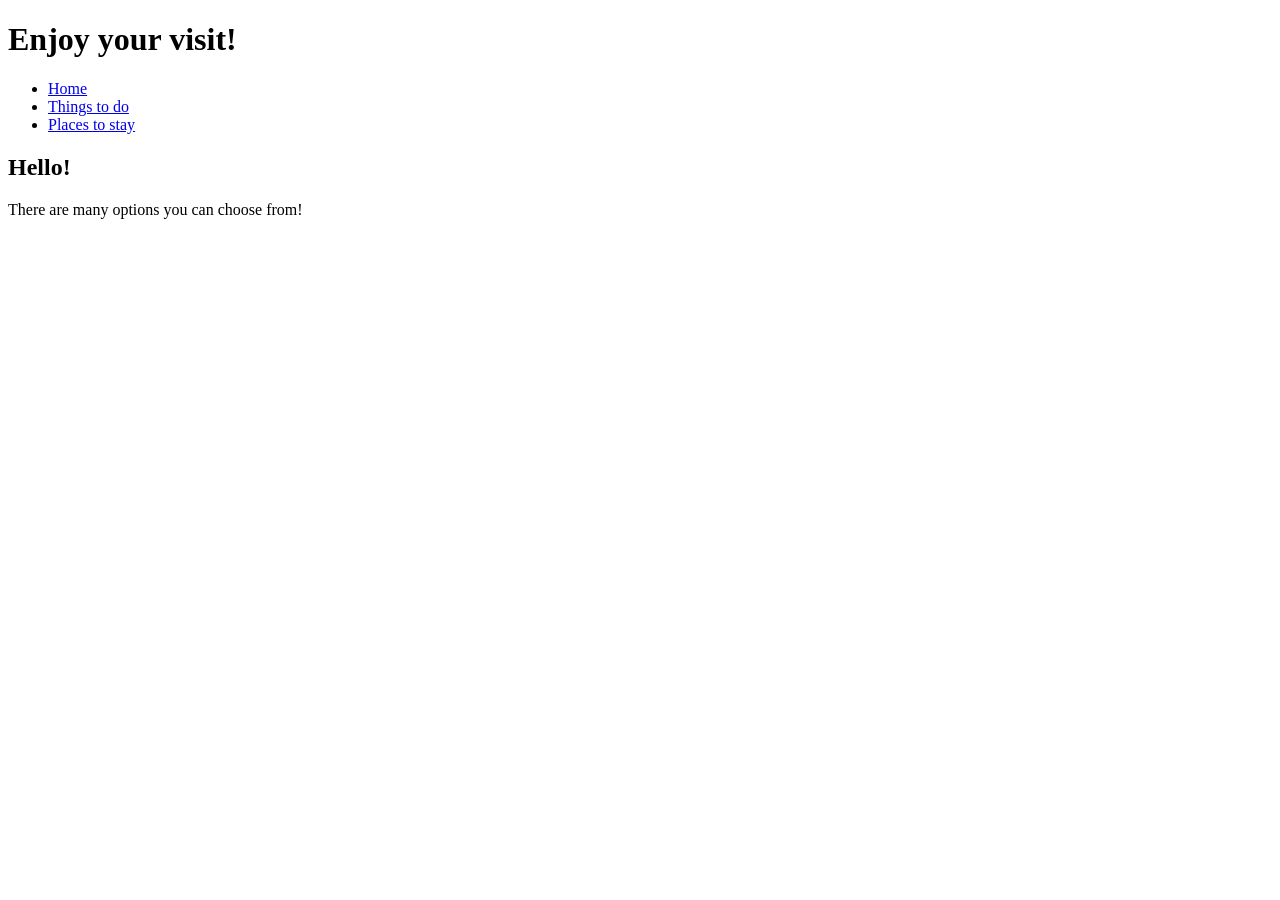
==== local-guide/places-to-stay.html @ 34eb7764 "Add files via upload" ====
<!DOCTYPE html>
<html lang="en">

  <head>
    <meta charset="utf-8">
    <meta name="viewport" content="width=device-width, initial-scale=1.0">
    <title>Punta Cana</title>
    <link rel="stylesheet" href="css/style.css">
  </head>

  <body>
    <h1>Enjoy your visit!</h1>
    <nav>
      <ul>
        <li><a href="index.html">Home</a></li>
        <li><a href="things-to-do.html">Things to do</a></li>
        <li><a href="#">Places to stay</a></li>
      </ul>
    </nav>

    <main>
      <h2>Hello!</h2>
      <p>There are many options you can choose from!</p>
    </main>
  </body>

</html>
---- local-guide/css/style.css ----
header {
  background: #e6b855;
  color: #fff;
}
/*This is a placeholder to ensure css is working*/
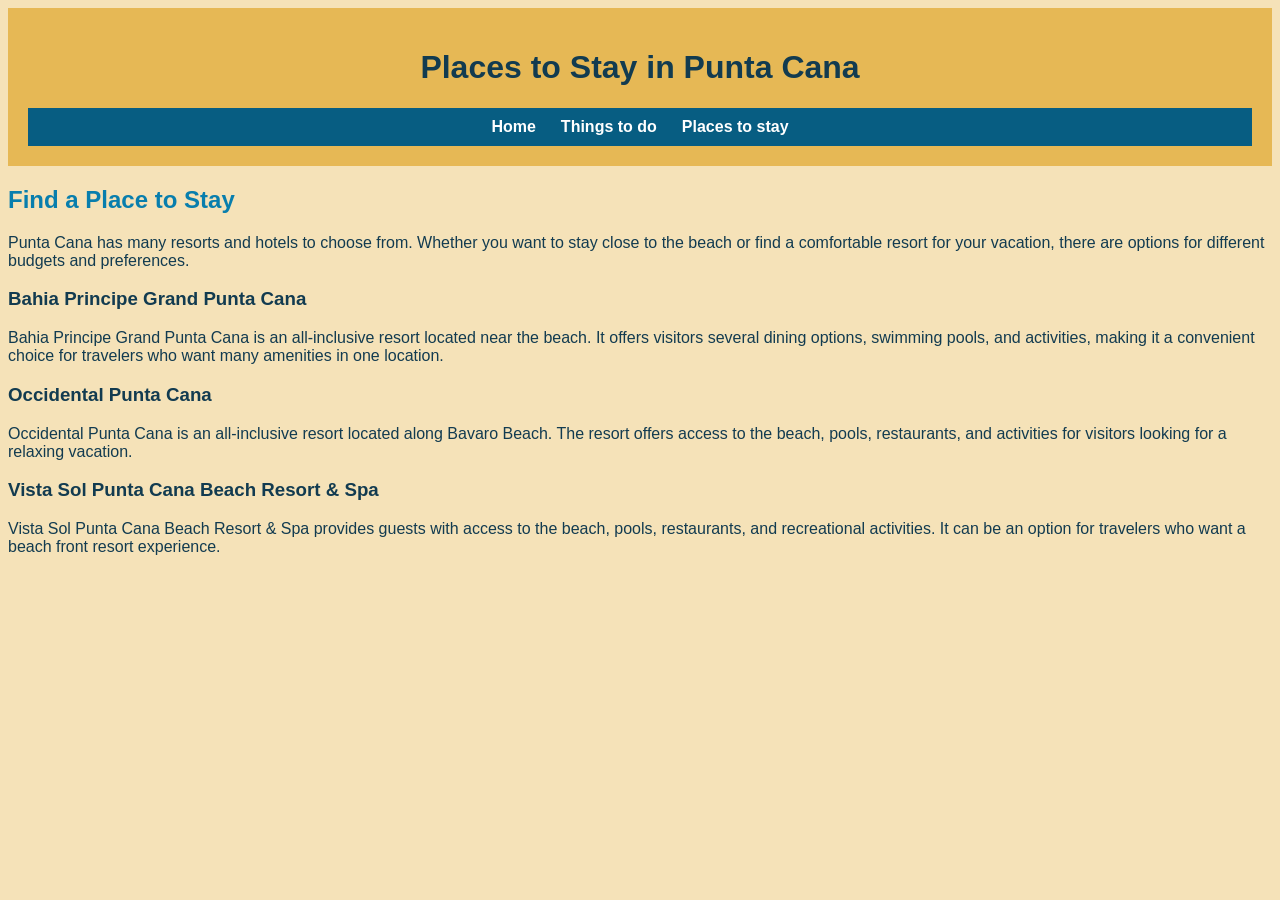
==== commit b88c40c1: "Update files to match module 10 standards" ====
--- a/local-guide/places-to-stay.html
+++ b/local-guide/places-to-stay.html
@@ -4,24 +4,41 @@
   <head>
     <meta charset="utf-8">
     <meta name="viewport" content="width=device-width, initial-scale=1.0">
-    <title>Punta Cana</title>
+    <title>Places to Stay in Punta Cana</title>
     <link rel="stylesheet" href="css/style.css">
   </head>
 
   <body>
-    <h1>Enjoy your visit!</h1>
-    <nav>
-      <ul>
-        <li><a href="index.html">Home</a></li>
-        <li><a href="things-to-do.html">Things to do</a></li>
-        <li><a href="#">Places to stay</a></li>
-      </ul>
-    </nav>
+    <header>
+      <h1>Places to Stay in Punta Cana</h1>
+
+      <nav>
+        <ul>
+          <li><a href="index.html">Home</a></li>
+          <li><a href="things-to-do.html">Things to do</a></li>
+          <li><a href="places-to-stay.html">Places to stay</a></li>
+        </ul>
+      </nav>
+    </header>
 
     <main>
-      <h2>Hello!</h2>
-      <p>There are many options you can choose from!</p>
+      <h2>Find a Place to Stay</h2>
+
+      <p>Punta Cana has many resorts and hotels to choose from. Whether you want to stay close to the beach or find a comfortable resort for your vacation, there are options for different budgets and preferences.</p>
+
+      <section>
+        <h3>Bahia Principe Grand Punta Cana</h3>
+        <p>Bahia Principe Grand Punta Cana is an all-inclusive resort located near the beach. It offers visitors several dining options, swimming pools, and activities, making it a convenient choice for travelers who want many amenities in one location.</p>
+      </section>
+
+      <section>
+        <h3>Occidental Punta Cana</h3>
+        <p>Occidental Punta Cana is an all-inclusive resort located along Bavaro Beach. The resort offers access to the beach, pools, restaurants, and activities for visitors looking for a relaxing vacation.</p>
+      </section>
+
+      <section>
+        <h3>Vista Sol Punta Cana Beach Resort & Spa</h3>
+        <p>Vista Sol Punta Cana Beach Resort & Spa provides guests with access to the beach, pools, restaurants, and recreational activities. It can be an option for travelers who want a beach front resort experience.</p>
+      </section>
     </main>
   </body>
-
-</html>
--- a/local-guide/css/style.css
+++ b/local-guide/css/style.css
@@ -1,5 +1,57 @@
+body {
+  background-color: #F5E2B8;
+  color: #123B50;
+  font-family: Arial, sans-serif;
+}
+
 header {
-  background: #e6b855;
-  color: #fff;
+  background-color: #E6B855;
+  color: #123B50;
+  padding: 20px;
+  text-align: center;
 }
-/*This is a placeholder to ensure css is working*/
+
+nav {
+  background-color: #075D82;
+  padding: 10px;
+}
+
+nav ul {
+  list-style: none;
+  display: flex;
+  justify-content: center;
+  gap: 25px;
+  margin: 0;
+  padding: 0;
+}
+
+nav a {
+  color: #FFFFFF;
+  text-decoration: none;
+  font-weight: bold;
+}
+
+h2 {
+  color: #087EAD;
+}
+
+h3 {
+  color: #123B50;
+}
+
+img {
+  max-width: 100%;
+  display: block;
+}
+
+@media screen and (max-width: 600px) {
+  nav ul {
+    flex-direction: column;
+    align-items: center;
+    gap: 10px;
+  }
+
+  main {
+    padding: 10px;
+  }
+}
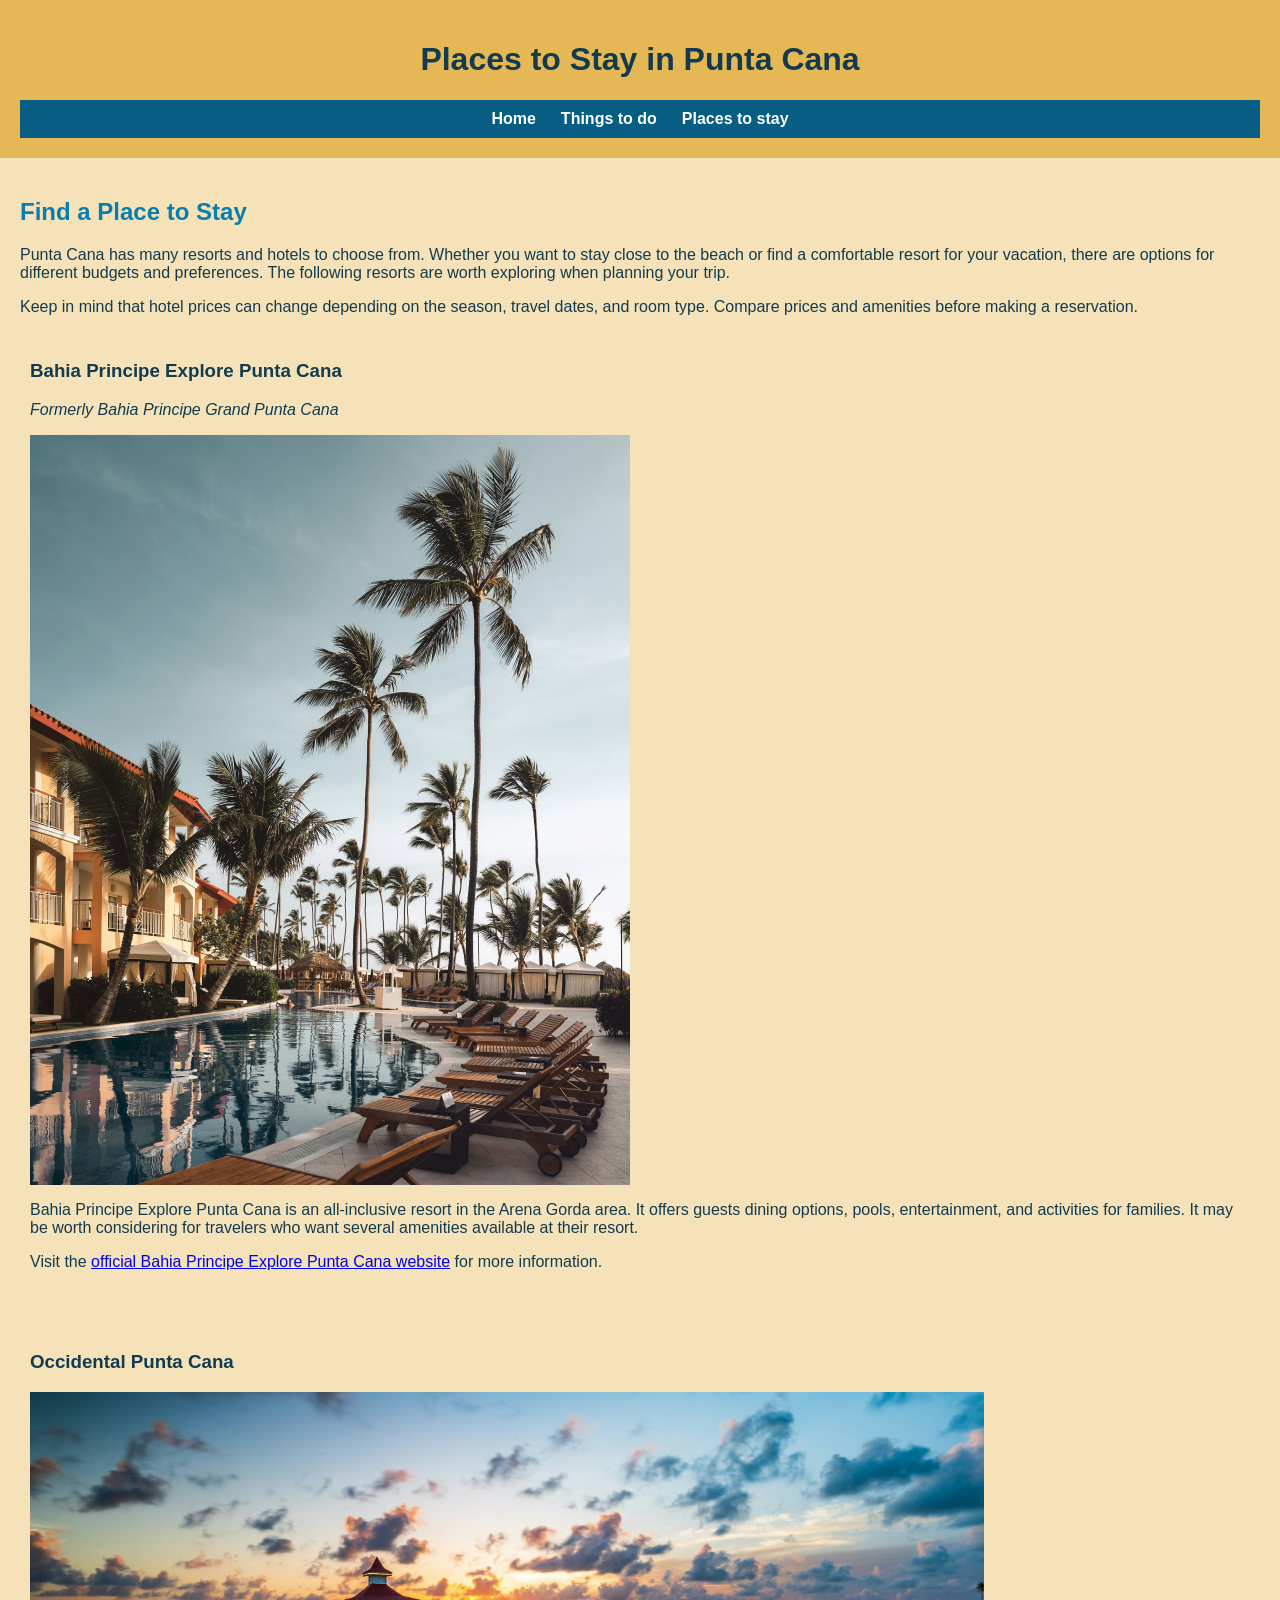
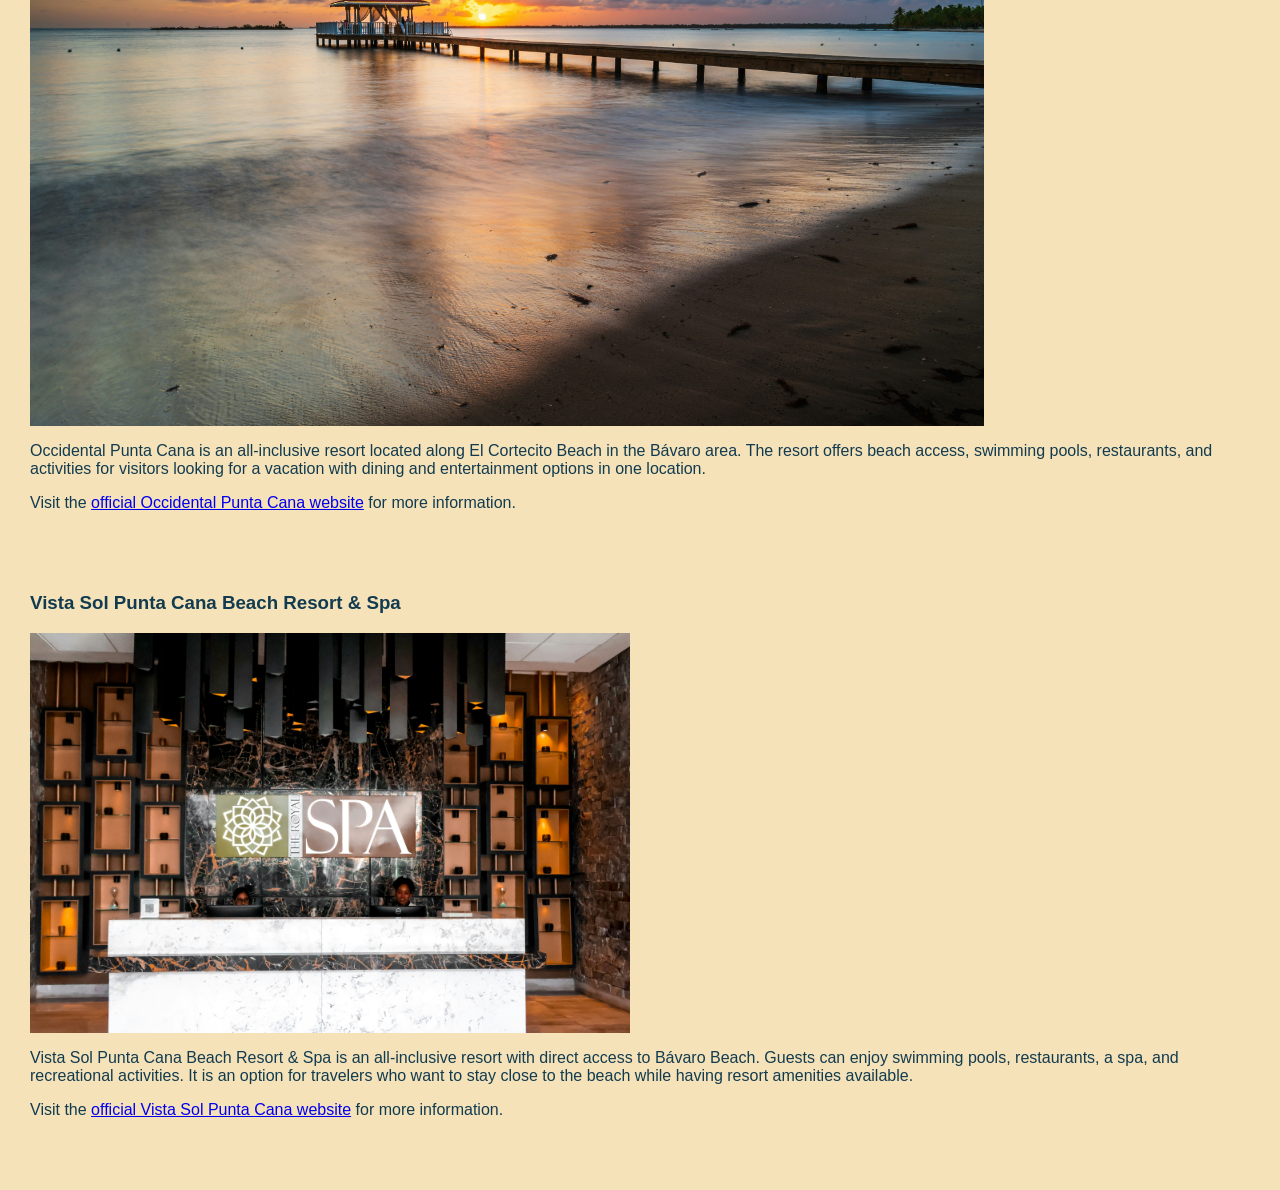
==== commit f9d52c96: "Update files to Module 11 standards." ====
--- a/local-guide/places-to-stay.html
+++ b/local-guide/places-to-stay.html
@@ -24,21 +24,44 @@
     <main>
       <h2>Find a Place to Stay</h2>
 
-      <p>Punta Cana has many resorts and hotels to choose from. Whether you want to stay close to the beach or find a comfortable resort for your vacation, there are options for different budgets and preferences.</p>
+      <p>Punta Cana has many resorts and hotels to choose from. Whether you want to stay close to the beach or find a comfortable resort for your vacation, there are options for different budgets and preferences. The following resorts are worth exploring when planning your trip.</p>
+
+      <p>Keep in mind that hotel prices can change depending on the season, travel dates, and room type. Compare prices and amenities before making a reservation.</p>
 
       <section>
-        <h3>Bahia Principe Grand Punta Cana</h3>
-        <p>Bahia Principe Grand Punta Cana is an all-inclusive resort located near the beach. It offers visitors several dining options, swimming pools, and activities, making it a convenient choice for travelers who want many amenities in one location.</p>
+        <h3>Bahia Principe Explore Punta Cana</h3>
+        <p><em>Formerly Bahia Principe Grand Punta Cana</em></p>
+
+        <img src="images/christian-lambert-vmIWr0NnpCQ-unsplash.jpg" alt="Tropical resort scenery" height="750" width="600">
+        <!-- Credit to Christian Lambert on Unsplash. -->
+
+        <p>Bahia Principe Explore Punta Cana is an all-inclusive resort in the Arena Gorda area. It offers guests dining options, pools, entertainment, and activities for families. It may be worth considering for travelers who want several amenities available at their resort.</p>
+
+        <p>Visit the <a href="https://www.hyatt.com/bahia-principe-explore/en-US/bp007-bahia-principe-explore-punta-cana">official Bahia Principe Explore Punta Cana website</a> for more information.</p>
       </section>
 
       <section>
         <h3>Occidental Punta Cana</h3>
-        <p>Occidental Punta Cana is an all-inclusive resort located along Bavaro Beach. The resort offers access to the beach, pools, restaurants, and activities for visitors looking for a relaxing vacation.</p>
+
+        <img src="images/vlad-d-2TFtAHQzG_M-unsplash.jpg" alt="Overwater bungalow above clear tropical water" height="717" width="954">
+        <!-- Credit to Vlad D ("hiking_corgi") on Unsplash. -->
+
+        <p>Occidental Punta Cana is an all-inclusive resort located along El Cortecito Beach in the Bávaro area. The resort offers beach access, swimming pools, restaurants, and activities for visitors looking for a vacation with dining and entertainment options in one location.</p>
+
+        <p>Visit the <a href="https://www.barcelo.com/en-us/occidental-punta-cana/">official Occidental Punta Cana website</a> for more information.</p>
       </section>
 
       <section>
-        <h3>Vista Sol Punta Cana Beach Resort & Spa</h3>
-        <p>Vista Sol Punta Cana Beach Resort & Spa provides guests with access to the beach, pools, restaurants, and recreational activities. It can be an option for travelers who want a beach front resort experience.</p>
+        <h3>Vista Sol Punta Cana Beach Resort &amp; Spa</h3>
+
+        <img src="images/meg-von-haartman-DbOMZfXT6kw-unsplash.jpg" alt="Resort spa setting" height="400" width="600">
+        <!-- Credit to Meg von Haartman on Unsplash. -->
+
+        <p>Vista Sol Punta Cana Beach Resort &amp; Spa is an all-inclusive resort with direct access to Bávaro Beach. Guests can enjoy swimming pools, restaurants, a spa, and recreational activities. It is an option for travelers who want to stay close to the beach while having resort amenities available.</p>
+
+        <p>Visit the <a href="https://www.vistasolpuntacana.com/en/">official Vista Sol Punta Cana website</a> for more information.</p>
       </section>
     </main>
   </body>
+
+</html>
--- a/local-guide/css/style.css
+++ b/local-guide/css/style.css
@@ -1,19 +1,34 @@
+:root {
+  --primary-color: #e6b855;
+  --secondary-color: #075d82;
+  --background-color: #f5e2b8;
+  --text-color: #123b50;
+  --heading-color: #087ead;
+}
+
 body {
-  background-color: #F5E2B8;
-  color: #123B50;
+  background-color: var(--background-color);
+  color: var(--text-color);
   font-family: Arial, sans-serif;
+  margin: 0;
 }
 
 header {
-  background-color: #E6B855;
-  color: #123B50;
+  background-color: var(--primary-color);
+  color: var(--text-color);
   padding: 20px;
   text-align: center;
 }
 
 nav {
-  background-color: #075D82;
+  background-color: var(--secondary-color);
   padding: 10px;
+
+  a {
+    color: #ffffff;
+    text-decoration: none;
+    font-weight: bold;
+  }
 }
 
 nav ul {
@@ -25,23 +40,34 @@
   padding: 0;
 }
 
-nav a {
-  color: #FFFFFF;
-  text-decoration: none;
-  font-weight: bold;
+main {
+  padding: 20px;
+}
+
+section {
+  margin-bottom: 25px;
+  padding: 10px;
 }
 
 h2 {
-  color: #087EAD;
+  color: var(--heading-color);
 }
 
 h3 {
-  color: #123B50;
+  color: var(--text-color);
 }
 
 img {
   max-width: 100%;
+  height: auto;
   display: block;
+}
+
+footer {
+  background-color: var(--secondary-color);
+  color: #ffffff;
+  padding: 15px;
+  text-align: center;
 }
 
 @media screen and (max-width: 600px) {
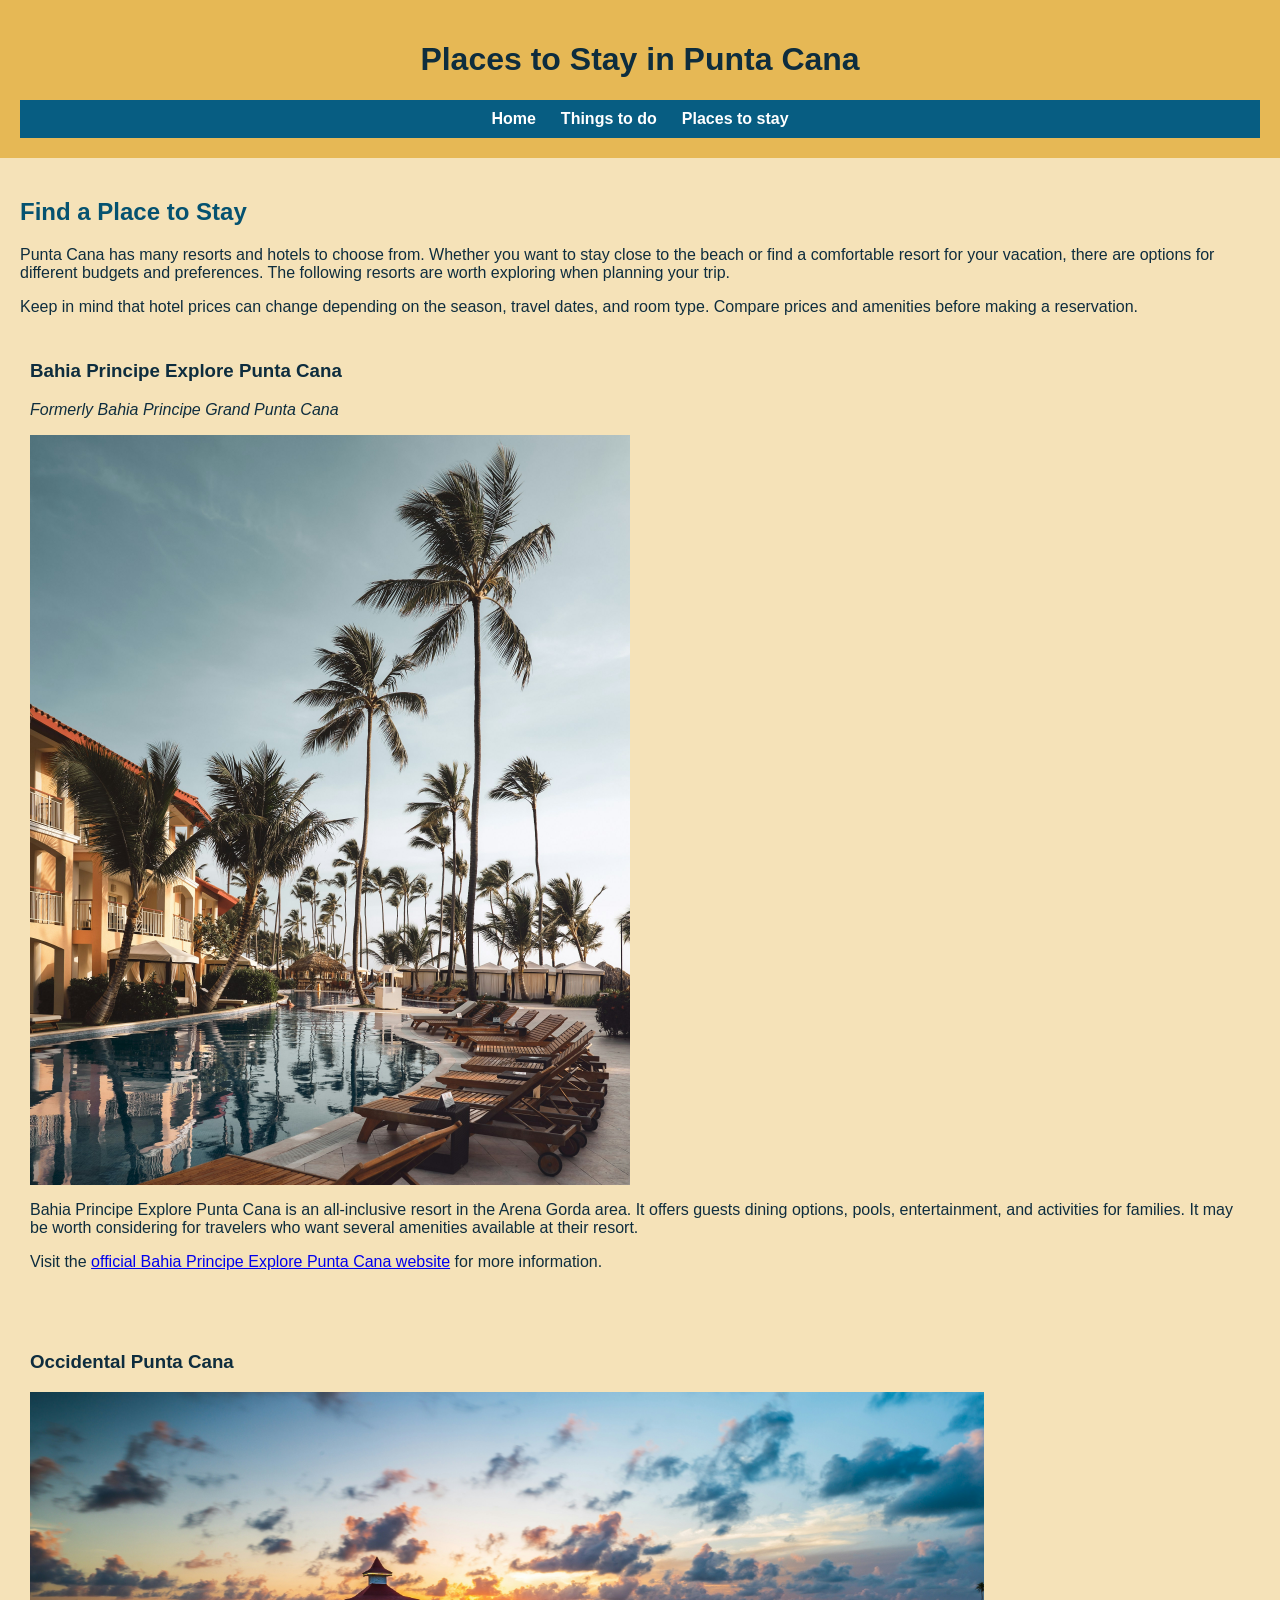
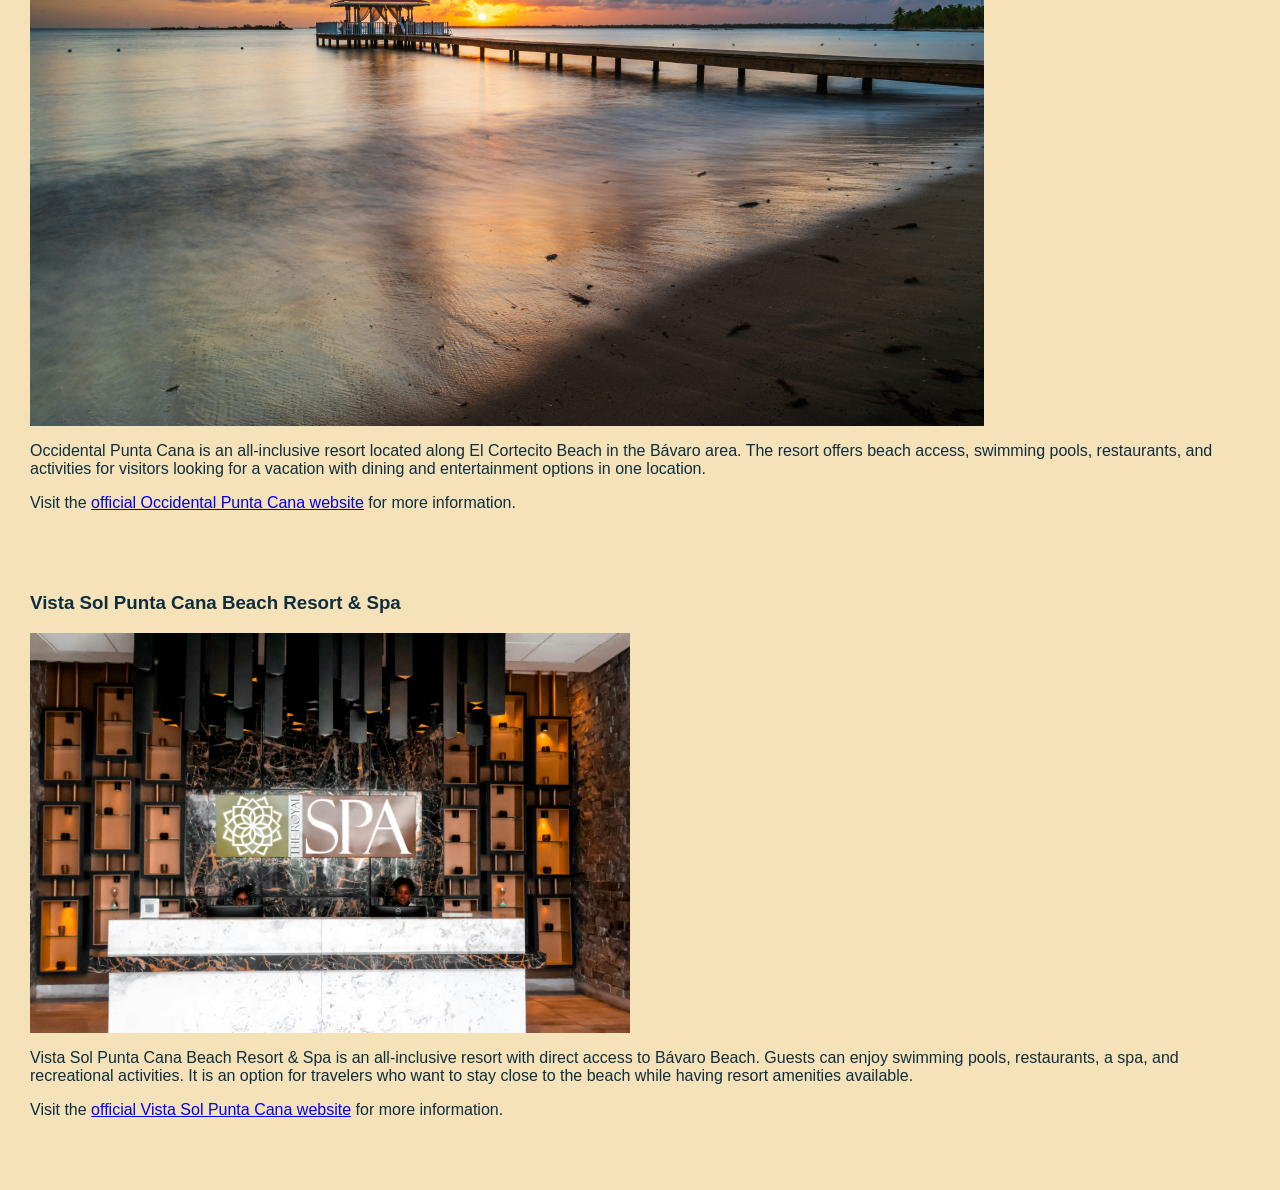
==== commit 1e1c8242: "Update website to match module 12 standards." ====
--- a/local-guide/places-to-stay.html
+++ b/local-guide/places-to-stay.html
@@ -32,7 +32,7 @@
         <h3>Bahia Principe Explore Punta Cana</h3>
         <p><em>Formerly Bahia Principe Grand Punta Cana</em></p>
 
-        <img src="images/christian-lambert-vmIWr0NnpCQ-unsplash.jpg" alt="Tropical resort scenery" height="750" width="600">
+        <img src="images/christian-lambert-vmIWr0NnpCQ-unsplash.jpg" alt="Outdoor resort pool surrounded by palm trees, lounge chairs, and a hotel building" height="750" width="600">
         <!-- Credit to Christian Lambert on Unsplash. -->
 
         <p>Bahia Principe Explore Punta Cana is an all-inclusive resort in the Arena Gorda area. It offers guests dining options, pools, entertainment, and activities for families. It may be worth considering for travelers who want several amenities available at their resort.</p>
--- a/local-guide/css/style.css
+++ b/local-guide/css/style.css
@@ -2,8 +2,8 @@
   --primary-color: #e6b855;
   --secondary-color: #075d82;
   --background-color: #f5e2b8;
-  --text-color: #123b50;
-  --heading-color: #087ead;
+  --text-color: #0E2D3E;
+  --heading-color: #055270;
 }
 
 body {
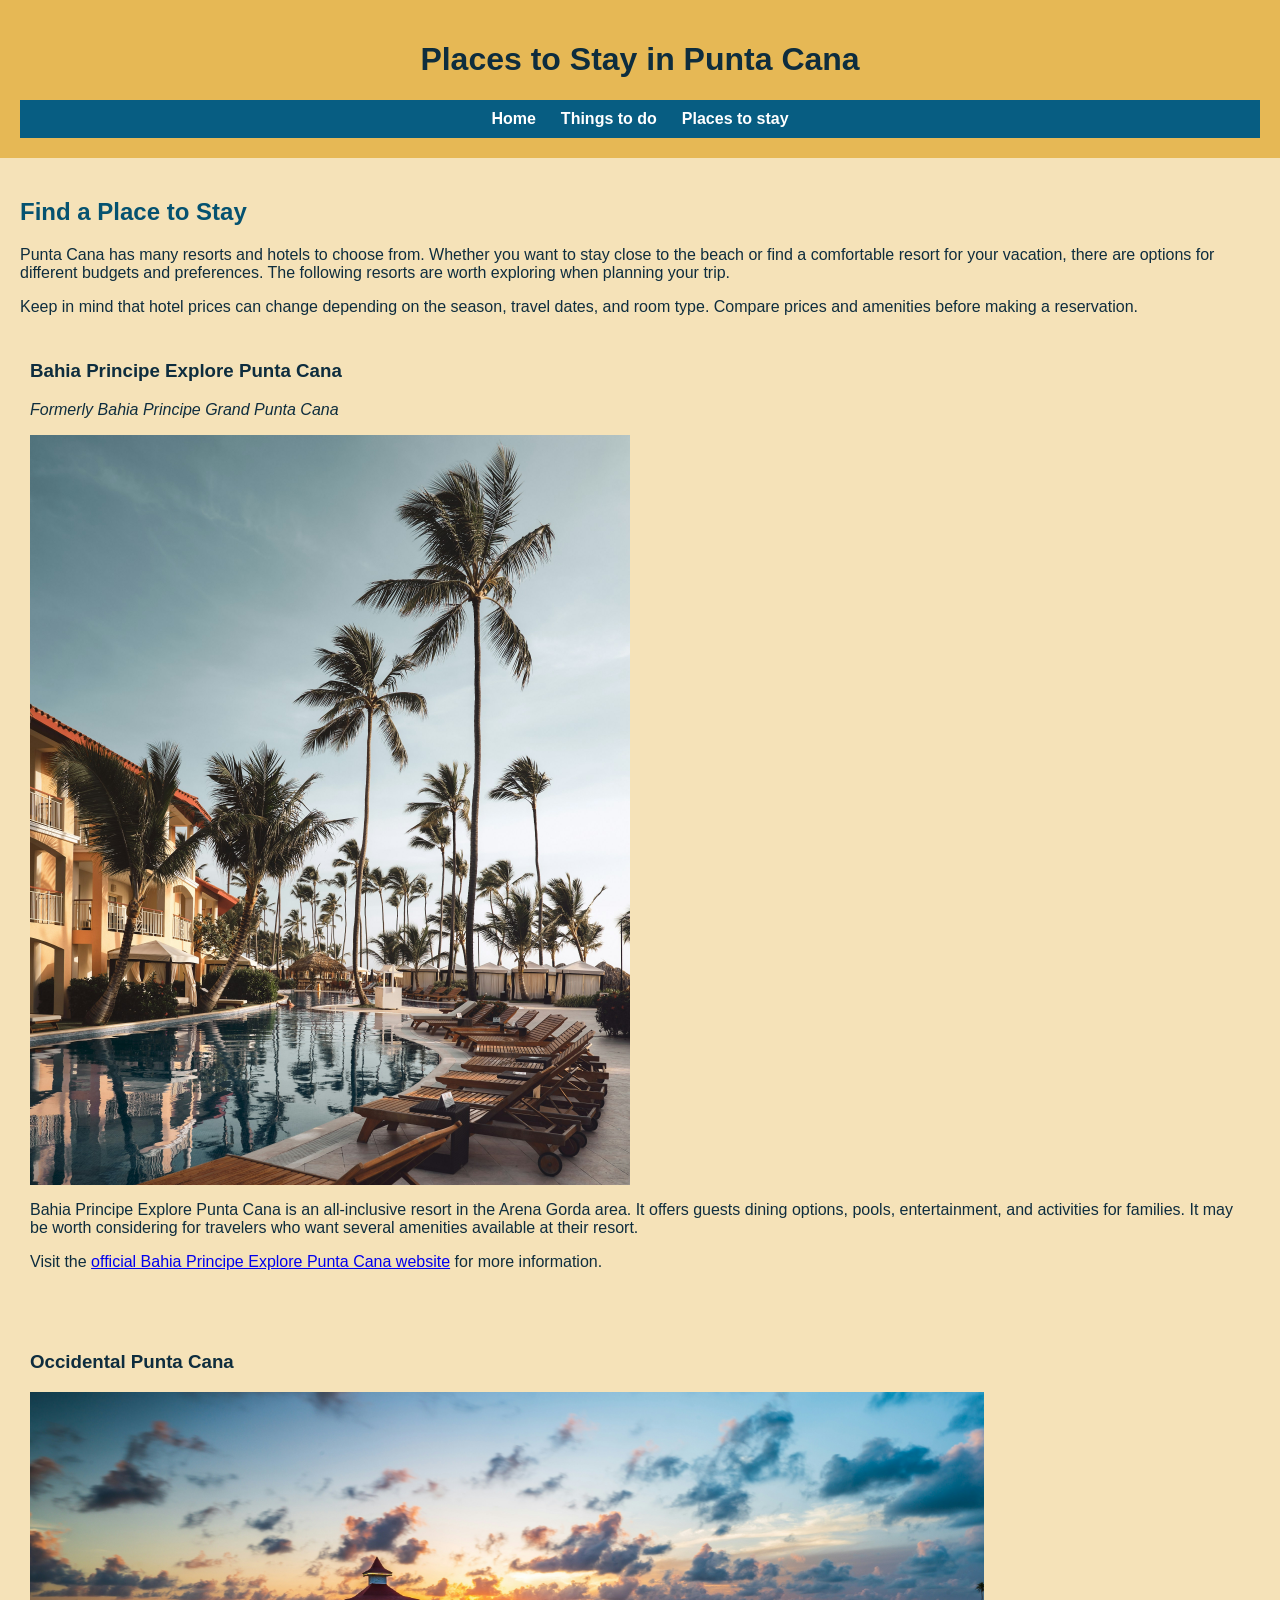
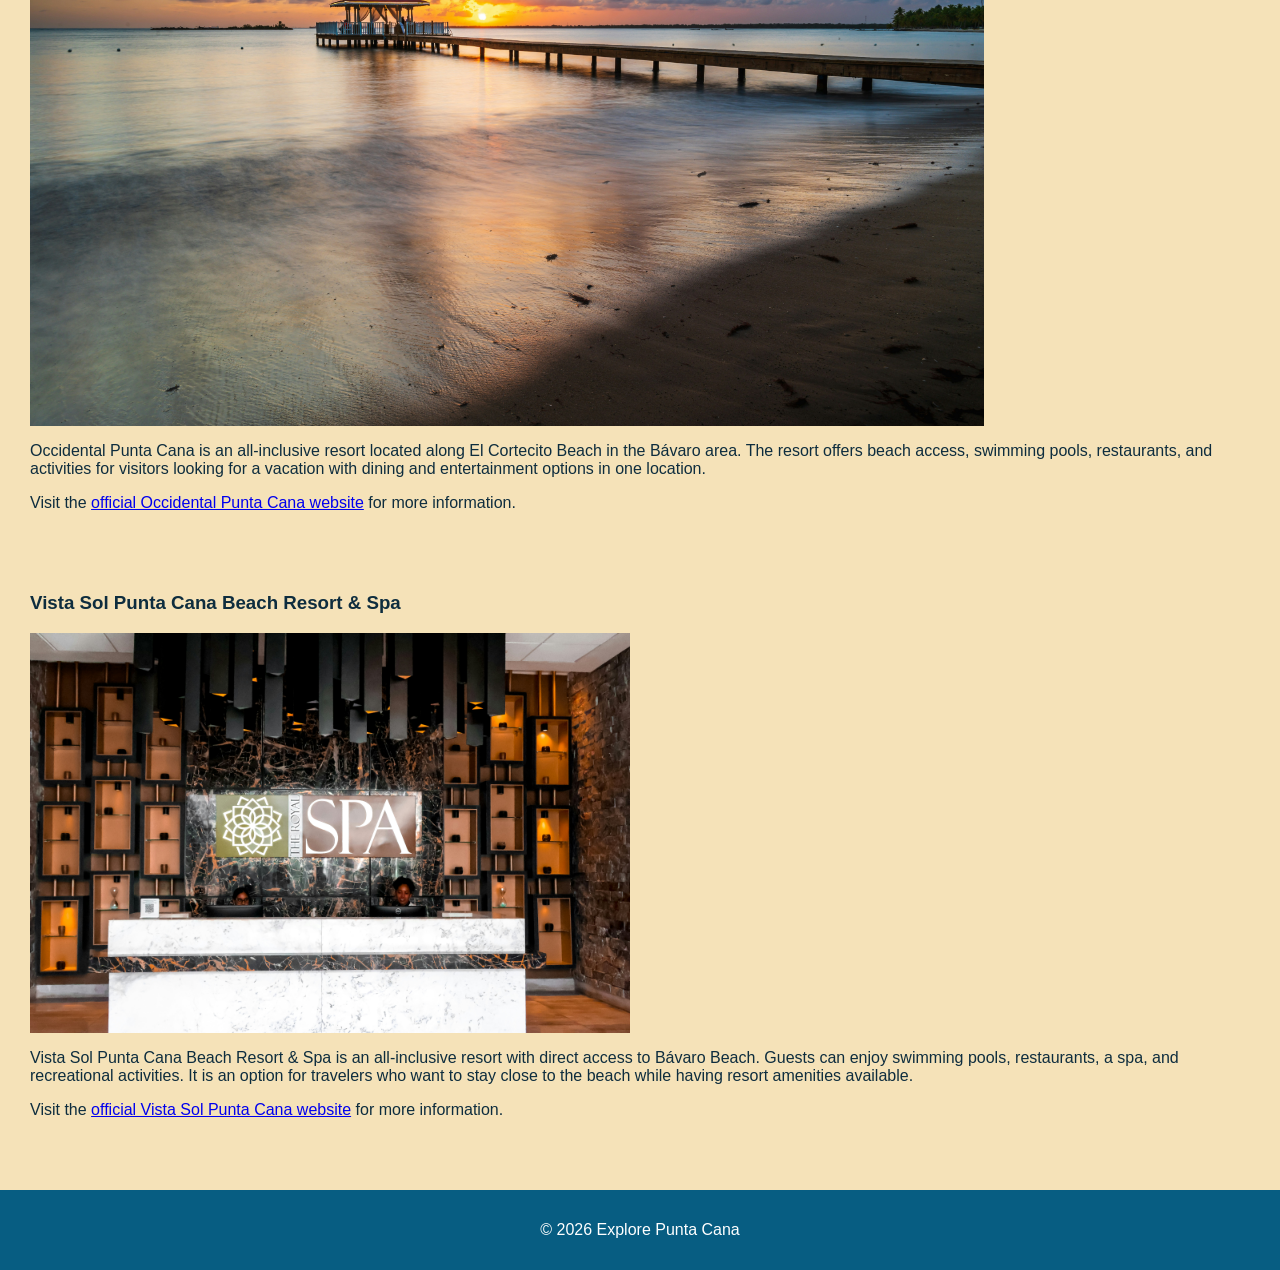
==== commit 75450055: "Final revision uploaded." ====
--- a/local-guide/places-to-stay.html
+++ b/local-guide/places-to-stay.html
@@ -28,40 +28,46 @@
 
       <p>Keep in mind that hotel prices can change depending on the season, travel dates, and room type. Compare prices and amenities before making a reservation.</p>
 
-      <section>
-        <h3>Bahia Principe Explore Punta Cana</h3>
-        <p><em>Formerly Bahia Principe Grand Punta Cana</em></p>
+      <div class="content-grid">
+        <section>
+          <h3>Bahia Principe Explore Punta Cana</h3>
+          <p><em>Formerly Bahia Principe Grand Punta Cana</em></p>
 
-        <img src="images/christian-lambert-vmIWr0NnpCQ-unsplash.jpg" alt="Outdoor resort pool surrounded by palm trees, lounge chairs, and a hotel building" height="750" width="600">
-        <!-- Credit to Christian Lambert on Unsplash. -->
+          <img src="images/christian-lambert-vmIWr0NnpCQ-unsplash.jpg" alt="Outdoor resort pool surrounded by palm trees, lounge chairs, and a hotel building" height="750" width="600">
+          <!-- Credit to Christian Lambert on Unsplash. -->
 
-        <p>Bahia Principe Explore Punta Cana is an all-inclusive resort in the Arena Gorda area. It offers guests dining options, pools, entertainment, and activities for families. It may be worth considering for travelers who want several amenities available at their resort.</p>
+          <p>Bahia Principe Explore Punta Cana is an all-inclusive resort in the Arena Gorda area. It offers guests dining options, pools, entertainment, and activities for families. It may be worth considering for travelers who want several amenities available at their resort.</p>
 
-        <p>Visit the <a href="https://www.hyatt.com/bahia-principe-explore/en-US/bp007-bahia-principe-explore-punta-cana">official Bahia Principe Explore Punta Cana website</a> for more information.</p>
-      </section>
+          <p>Visit the <a href="https://www.hyatt.com/bahia-principe-explore/en-US/bp007-bahia-principe-explore-punta-cana">official Bahia Principe Explore Punta Cana website</a> for more information.</p>
+        </section>
 
-      <section>
-        <h3>Occidental Punta Cana</h3>
+        <section>
+          <h3>Occidental Punta Cana</h3>
 
-        <img src="images/vlad-d-2TFtAHQzG_M-unsplash.jpg" alt="Overwater bungalow above clear tropical water" height="717" width="954">
-        <!-- Credit to Vlad D ("hiking_corgi") on Unsplash. -->
+          <img src="images/vlad-d-2TFtAHQzG_M-unsplash.jpg" alt="Overwater bungalow above clear tropical water" height="717" width="954">
+          <!-- Credit to Vlad D ("hiking_corgi") on Unsplash. -->
 
-        <p>Occidental Punta Cana is an all-inclusive resort located along El Cortecito Beach in the Bávaro area. The resort offers beach access, swimming pools, restaurants, and activities for visitors looking for a vacation with dining and entertainment options in one location.</p>
+          <p>Occidental Punta Cana is an all-inclusive resort located along El Cortecito Beach in the Bávaro area. The resort offers beach access, swimming pools, restaurants, and activities for visitors looking for a vacation with dining and entertainment options in one location.</p>
 
-        <p>Visit the <a href="https://www.barcelo.com/en-us/occidental-punta-cana/">official Occidental Punta Cana website</a> for more information.</p>
-      </section>
+          <p>Visit the <a href="https://www.barcelo.com/en-us/occidental-punta-cana/">official Occidental Punta Cana website</a> for more information.</p>
+        </section>
 
-      <section>
-        <h3>Vista Sol Punta Cana Beach Resort &amp; Spa</h3>
+        <section>
+          <h3>Vista Sol Punta Cana Beach Resort &amp; Spa</h3>
 
-        <img src="images/meg-von-haartman-DbOMZfXT6kw-unsplash.jpg" alt="Resort spa setting" height="400" width="600">
-        <!-- Credit to Meg von Haartman on Unsplash. -->
+          <img src="images/meg-von-haartman-DbOMZfXT6kw-unsplash.jpg" alt="Entrance to a resort spa" height="400" width="600">
+          <!-- Credit to Meg von Haartman on Unsplash. -->
 
-        <p>Vista Sol Punta Cana Beach Resort &amp; Spa is an all-inclusive resort with direct access to Bávaro Beach. Guests can enjoy swimming pools, restaurants, a spa, and recreational activities. It is an option for travelers who want to stay close to the beach while having resort amenities available.</p>
+          <p>Vista Sol Punta Cana Beach Resort &amp; Spa is an all-inclusive resort with direct access to Bávaro Beach. Guests can enjoy swimming pools, restaurants, a spa, and recreational activities. It is an option for travelers who want to stay close to the beach while having resort amenities available.</p>
 
-        <p>Visit the <a href="https://www.vistasolpuntacana.com/en/">official Vista Sol Punta Cana website</a> for more information.</p>
-      </section>
+          <p>Visit the <a href="https://www.vistasolpuntacana.com/en/">official Vista Sol Punta Cana website</a> for more information.</p>
+        </section>
+      </div>
     </main>
+
+    <footer>
+      <p>&copy; 2026 Explore Punta Cana</p>
+    </footer>
   </body>
 
 </html>
